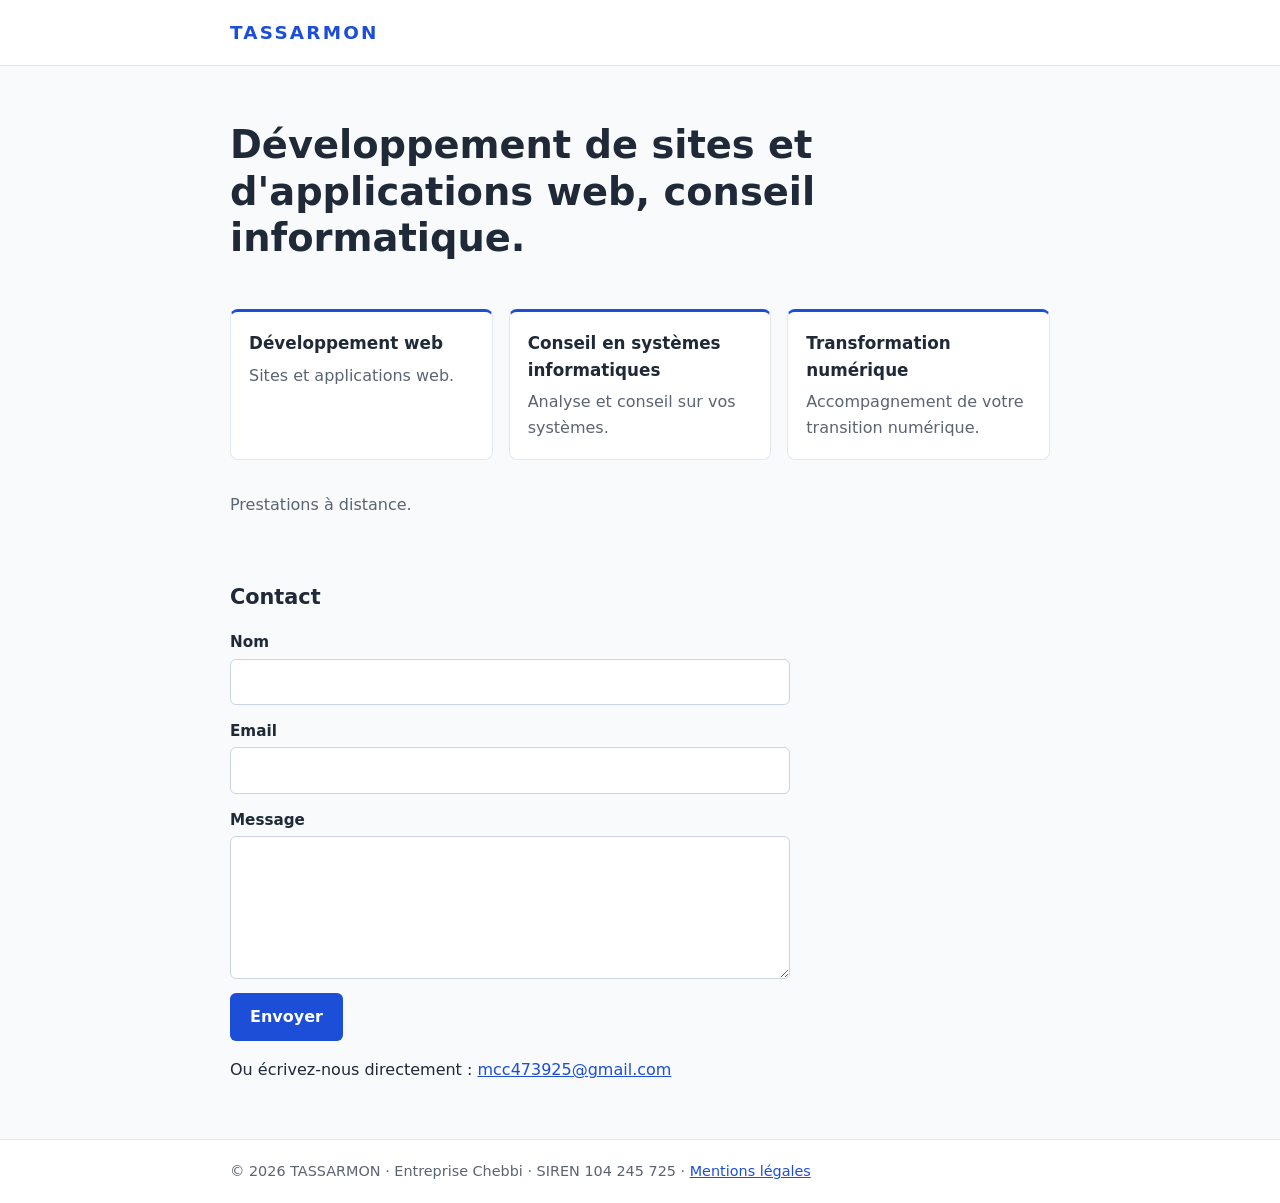
==== index.html @ a0dc7cd8 "feat: initial one-page showcase site Co-Authored-By: Claude Sonnet 5.5 <noreply@anthropic.com>" ====
<!DOCTYPE html>
<html lang="fr">
<head>
<meta charset="utf-8">
<meta name="viewport" content="width=device-width, initial-scale=1">
<title>TASSARMON, développement web et conseil informatique</title>
<meta name="description" content="TASSARMON : développement de sites et d'applications web, conseil en systèmes informatiques et accompagnement à la transformation numérique, à distance.">
<link rel="icon" href="favicon.svg" type="image/svg+xml">
<link rel="stylesheet" href="style.css">
</head>
<body>
<header><div class="wrap"><a class="brand" href="index.html">TASSARMON</a></div></header>
<main class="wrap">
<section class="hero">
<h1>Développement de sites et d'applications web, conseil informatique.</h1>
</section>
<section>
<div class="cards">
<div class="card"><h3>Développement web</h3><p>Sites et applications web.</p></div>
<div class="card"><h3>Conseil en systèmes informatiques</h3><p>Analyse et conseil sur vos systèmes.</p></div>
<div class="card"><h3>Transformation numérique</h3><p>Accompagnement de votre transition numérique.</p></div>
</div>
<p class="note">Prestations à distance.</p>
</section>
<section id="contact">
<h2>Contact</h2>
<form action="mailto:mcc473925@gmail.com" method="post" enctype="text/plain">
<label>Nom<input type="text" name="nom" required autocomplete="name"></label>
<label>Email<input type="email" name="email" required autocomplete="email"></label>
<label>Message<textarea name="message" rows="5" required></textarea></label>
<button type="submit">Envoyer</button>
</form>
<p>Ou écrivez-nous directement : <a href="mailto:mcc473925@gmail.com">mcc473925@gmail.com</a></p>
</section>
</main>
<footer><div class="wrap">© 2026 TASSARMON · Entreprise Chebbi · SIREN 104 245 725 · <a href="mentions-legales.html">Mentions légales</a></div></footer>
</body>
</html>
---- style.css ----
:root{--accent:#1d4ed8;--text:#1f2937;--muted:#5b6472;--bg:#f8fafc;--line:#e2e8f0}
*{box-sizing:border-box}
body{margin:0;font-family:system-ui,-apple-system,"Segoe UI",Roboto,Helvetica,Arial,sans-serif;color:var(--text);background:var(--bg);line-height:1.6}
.wrap{max-width:860px;margin:0 auto;padding:0 20px}
header{background:#fff;border-bottom:1px solid var(--line)}
header .wrap{padding-top:18px;padding-bottom:18px}
.brand{font-weight:700;letter-spacing:.12em;color:var(--accent);text-decoration:none;font-size:1.15rem}
.hero{padding:56px 0 32px}
h1{font-size:clamp(1.6rem,5vw,2.4rem);line-height:1.2;margin:0}
h2{font-size:1.3rem;margin:0 0 16px}
.cards{display:grid;grid-template-columns:repeat(auto-fit,minmax(220px,1fr));gap:16px;padding:16px 0 32px}
.card{background:#fff;border:1px solid var(--line);border-top:3px solid var(--accent);border-radius:8px;padding:18px}
.card h3{margin:0 0 6px;font-size:1.05rem}
.card p{margin:0;color:var(--muted)}
.note{color:var(--muted);margin:0 0 24px}
form{display:grid;gap:14px;max-width:560px;margin-bottom:12px}
label{display:grid;gap:4px;font-weight:600;font-size:.95rem}
input,textarea{font:inherit;padding:10px;border:1px solid #cbd5e1;border-radius:6px;width:100%;background:#fff}
input:focus,textarea:focus,button:focus-visible,a:focus-visible{outline:2px solid var(--accent);outline-offset:2px}
button{font:inherit;font-weight:600;background:var(--accent);color:#fff;border:0;border-radius:6px;padding:11px 20px;cursor:pointer;justify-self:start}
button:hover{background:#1e40af}
a{color:var(--accent)}
main section{padding-bottom:40px}
footer{border-top:1px solid var(--line);background:#fff;color:var(--muted);font-size:.9rem}
footer .wrap{padding-top:20px;padding-bottom:20px}
.legal h2{margin-top:28px}
.legal p{margin:6px 0}
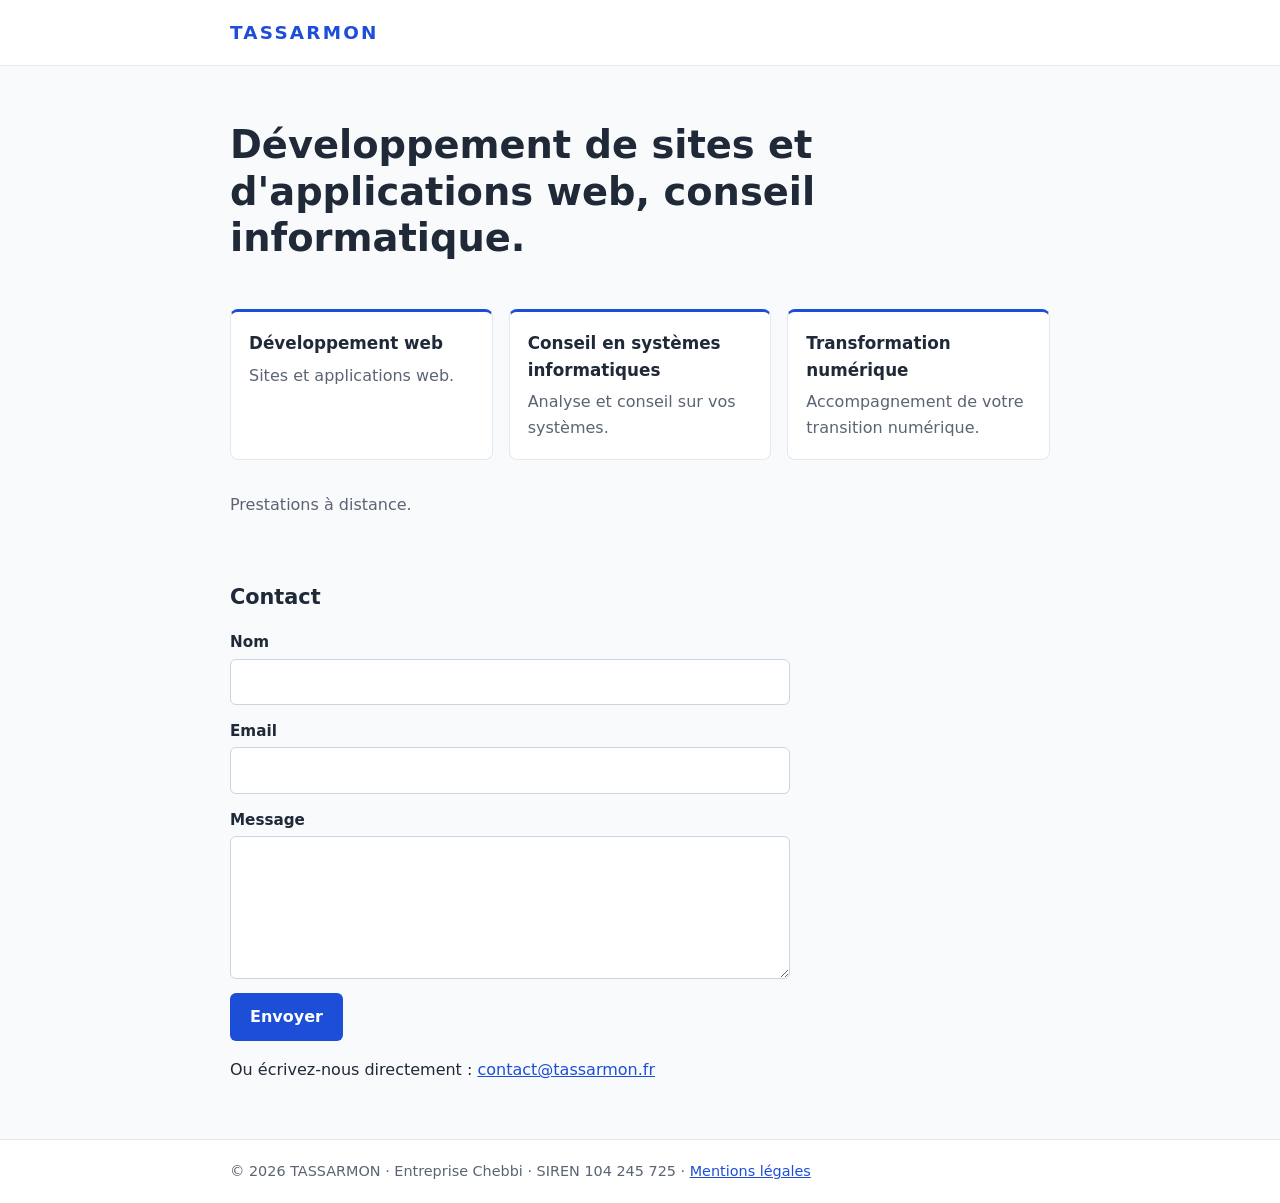
==== commit b7dc31be: "chore: use contact@tassarmon.fr as the contact address Co-Authored-By: Claude Opus 5.5 <noreply@anth" ====
--- a/index.html
+++ b/index.html
@@ -24,13 +24,13 @@
 </section>
 <section id="contact">
 <h2>Contact</h2>
-<form action="mailto:mcc473925@gmail.com" method="post" enctype="text/plain">
+<form action="mailto:contact@tassarmon.fr" method="post" enctype="text/plain">
 <label>Nom<input type="text" name="nom" required autocomplete="name"></label>
 <label>Email<input type="email" name="email" required autocomplete="email"></label>
 <label>Message<textarea name="message" rows="5" required></textarea></label>
 <button type="submit">Envoyer</button>
 </form>
-<p>Ou écrivez-nous directement : <a href="mailto:mcc473925@gmail.com">mcc473925@gmail.com</a></p>
+<p>Ou écrivez-nous directement : <a href="mailto:contact@tassarmon.fr">contact@tassarmon.fr</a></p>
 </section>
 </main>
 <footer><div class="wrap">© 2026 TASSARMON · Entreprise Chebbi · SIREN 104 245 725 · <a href="mentions-legales.html">Mentions légales</a></div></footer>
